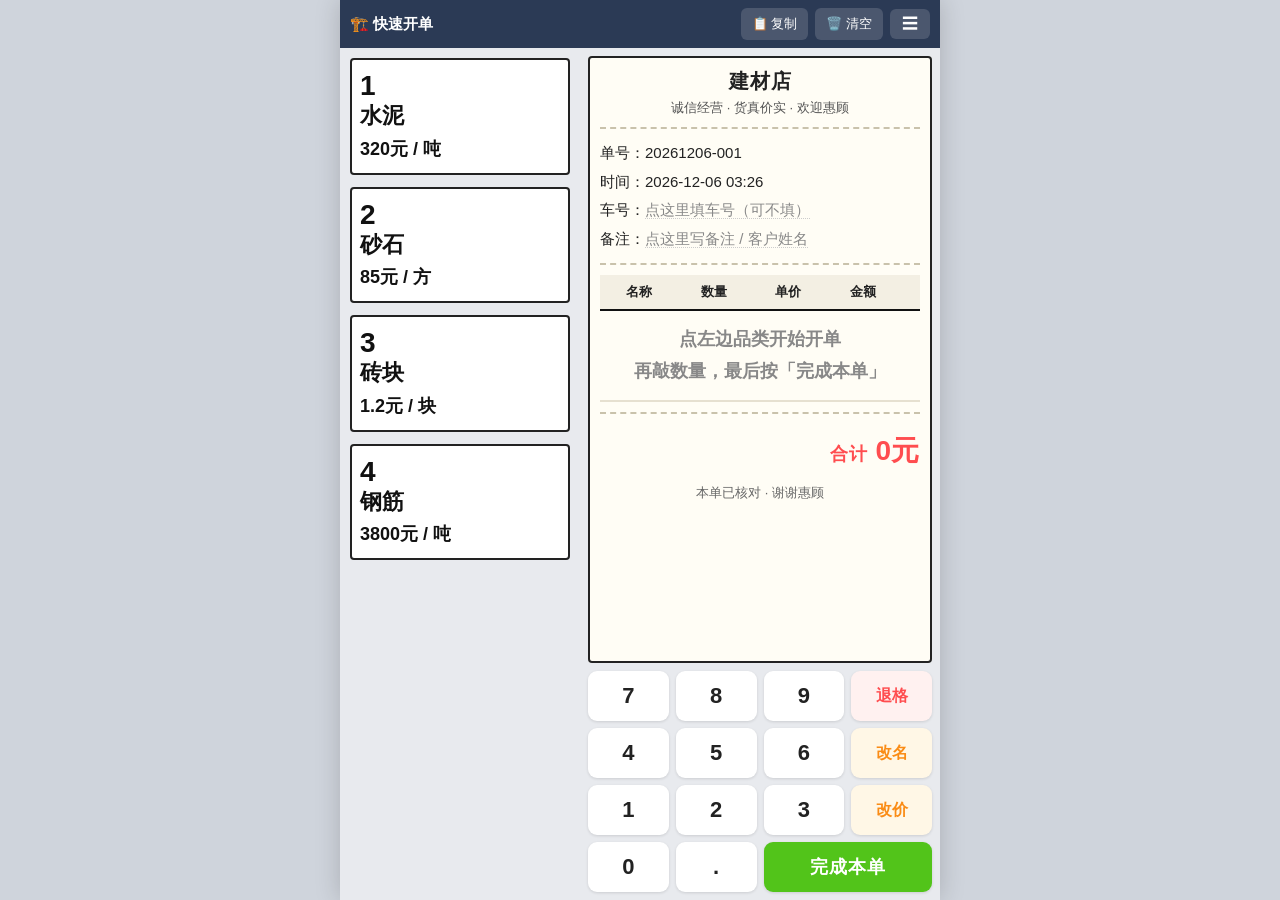
==== index.html @ 8111d0fa "Add building-materials quick billing app. Co-authored-by: Cursor <cursoragent@cursor.com>" ====
<!DOCTYPE html>
<html lang="zh-CN">
<head>
<meta charset="UTF-8">
<meta name="viewport" content="width=device-width,initial-scale=1,maximum-scale=1,user-scalable=no,viewport-fit=cover">
<meta name="theme-color" content="#2b3a55">
<meta name="apple-mobile-web-app-capable" content="yes">
<meta name="apple-mobile-web-app-status-bar-style" content="black-translucent">
<title>快速开单</title>
<link rel="stylesheet" href="css/app.css">
</head>
<body>

<div class="app">

  <!-- ============ 开单页 ============ -->
  <section class="page active" id="pageBill">
    <header class="toolbar">
      <span class="title" id="billTitle">🏗️ 快速开单</span>
      <button class="tbtn" id="btnCopyDraft">📋 复制</button>
      <button class="tbtn" id="btnClearDraft">🗑️ 清空</button>
      <button class="tbtn icon" id="btnMenu">☰</button>
    </header>

    <div class="bill-main">
      <div class="prod-col" id="prodCol"></div>

      <div class="right-col">
        <div class="receipt-wrap" id="receiptWrap">
          <div class="r-center">
            <div class="r-store" id="rStore"></div>
            <div class="r-sub" id="rSub"></div>
          </div>
          <div class="r-divider"></div>
          <div class="r-head" id="rHead"></div>
          <div class="r-divider"></div>
          <table class="r-table">
            <thead>
              <tr>
                <th class="c-no"></th>
                <th>名称</th>
                <th>数量</th>
                <th>单价</th>
                <th>金额</th>
              </tr>
            </thead>
            <tbody id="rLines"></tbody>
          </table>
          <div class="r-divider"></div>
          <div class="r-total"><span class="r-total-label">合计</span><span id="rTotal">0元</span></div>
          <div class="r-foot" id="rFoot"></div>
        </div>

        <div class="keypad">
          <button class="k" data-n="7">7</button>
          <button class="k" data-n="8">8</button>
          <button class="k" data-n="9">9</button>
          <button class="k fn" id="btnBackspace">退格</button>
          <button class="k" data-n="4">4</button>
          <button class="k" data-n="5">5</button>
          <button class="k" data-n="6">6</button>
          <button class="k edit" id="btnEditName">改名</button>
          <button class="k" data-n="1">1</button>
          <button class="k" data-n="2">2</button>
          <button class="k" data-n="3">3</button>
          <button class="k edit" id="btnEditPrice">改价</button>
          <button class="k" data-n="0">0</button>
          <button class="k" data-n=".">.</button>
          <button class="k enter" id="btnFinish">完成本单</button>
        </div>
      </div>
    </div>
  </section>

  <!-- ============ 历史页 ============ -->
  <section class="page" id="pageHistory">
    <header class="toolbar">
      <button class="tbtn icon back" data-back>←</button>
      <span class="title">📚 历史单据</span>
    </header>
    <div class="page-body">
      <div class="stat-row">
        <div class="stat-card">
          <div class="stat-label">今日</div>
          <div class="stat-value" id="statTodayTotal">0元</div>
          <div class="stat-sub" id="statTodayCount">0 单</div>
        </div>
        <div class="stat-card">
          <div class="stat-label">本月</div>
          <div class="stat-value" id="statMonthTotal">0元</div>
          <div class="stat-sub" id="statMonthCount">0 单</div>
        </div>
      </div>
      <div id="historyList"></div>
    </div>
  </section>

  <!-- ============ 品类管理页 ============ -->
  <section class="page" id="pageProducts">
    <header class="toolbar">
      <button class="tbtn icon back" data-back>←</button>
      <span class="title">📦 品类管理</span>
      <button class="tbtn green" id="btnAddProduct">＋ 新增</button>
    </header>
    <div class="page-body">
      <div id="productList"></div>
      <p class="hint">这里改的名称和价格长期生效。只想改这一单，请在开单页用「改名 / 改价」。</p>
    </div>
  </section>

  <!-- ============ 设置页 ============ -->
  <section class="page" id="pageSettings">
    <header class="toolbar">
      <button class="tbtn icon back" data-back>←</button>
      <span class="title">⚙️ 设置</span>
    </header>
    <div class="page-body">
      <div class="card">
        <h4>小票抬头</h4>
        <label class="field"><span>店名</span><input type="text" id="setStoreName" maxlength="20" placeholder="XX建材店"></label>
        <label class="field"><span>副标题</span><input type="text" id="setSubtitle" maxlength="40" placeholder="诚信经营 · 货真价实"></label>
        <label class="field"><span>页脚</span><input type="text" id="setFooter" maxlength="40" placeholder="本单已核对 · 谢谢惠顾"></label>
        <button class="wbtn primary" id="btnSaveSettings">保存抬头</button>
      </div>

      <div class="card">
        <h4>数据备份</h4>
        <p class="card-note">单据只存在这台手机的浏览器里。清理浏览器数据、换手机都会丢，建议定期导出一份备份存到微信收藏。</p>
        <button class="wbtn" id="btnExportFile">导出备份文件</button>
        <button class="wbtn" id="btnExportText">复制备份文本</button>
        <button class="wbtn" id="btnImportFile">从文件恢复</button>
        <button class="wbtn" id="btnImportText">粘贴文本恢复</button>
        <input type="file" id="importFileInput" accept=".json,application/json" hidden>
      </div>

      <div class="card danger">
        <h4>危险操作</h4>
        <p class="card-note">清空后所有单据、品类、设置都会消失，且无法撤销。</p>
        <button class="wbtn danger" id="btnClearAll">清空全部数据</button>
      </div>

      <p class="hint">快速开单 · 纯本地运行 · 无需联网</p>
    </div>
  </section>

</div>

<!-- ============ 弹窗 ============ -->

<!-- 数字输入 -->
<div class="modal-mask" id="numModal">
  <div class="modal">
    <h3 id="numTitle">输入</h3>
    <div class="num-display" id="numDisplay">0</div>
    <label class="check-row" id="numCheckRow">
      <input type="checkbox" id="numCheck">
      <span id="numCheckLabel"></span>
    </label>
    <div class="bigpad" id="numPad">
      <button data-n="1">1</button><button data-n="2">2</button><button data-n="3">3</button>
      <button data-n="4">4</button><button data-n="5">5</button><button data-n="6">6</button>
      <button data-n="7">7</button><button data-n="8">8</button><button data-n="9">9</button>
      <button data-n=".">.</button><button data-n="0">0</button><button class="bk-del" data-n="del">⌫</button>
    </div>
    <div class="close-row">
      <button class="mbtn cancel" data-close>取消</button>
      <button class="mbtn ok" id="numOk">确定</button>
    </div>
  </div>
</div>

<!-- 文本输入 -->
<div class="modal-mask" id="textModal">
  <div class="modal">
    <h3 id="textTitle">输入</h3>
    <textarea id="textInput" rows="3" placeholder=""></textarea>
    <p class="modal-hint" id="textHint"></p>
    <div class="close-row">
      <button class="mbtn cancel" data-close>取消</button>
      <button class="mbtn ok" id="textOk">确定</button>
    </div>
  </div>
</div>

<!-- 车牌 -->
<div class="modal-mask" id="plateModal">
  <div class="modal wide">
    <h3>🚚 录入车号</h3>
    <div class="plate-display" id="plateDisplay"></div>
    <div class="recent-plates" id="recentPlates"></div>
    <div class="prov-row" id="provRow"></div>
    <div class="alnum" id="alnumPad"></div>
    <div class="close-row">
      <button class="mbtn cancel" data-close>取消</button>
      <button class="mbtn warn" id="plateClear">不填</button>
      <button class="mbtn ok" id="plateOk">确定</button>
    </div>
  </div>
</div>

<!-- 品类编辑 -->
<div class="modal-mask" id="productModal">
  <div class="modal">
    <h3 id="productTitle">品类</h3>
    <label class="field"><span>图标</span><input type="text" id="prodEmoji" maxlength="4" placeholder="📦"></label>
    <label class="field"><span>名称</span><input type="text" id="prodName" maxlength="10" placeholder="水泥"></label>
    <label class="field"><span>单价</span><input type="text" id="prodPrice" inputmode="decimal" placeholder="320"></label>
    <label class="field"><span>单位</span><input type="text" id="prodUnit" maxlength="4" placeholder="吨"></label>
    <div class="emoji-picker" id="emojiPicker"></div>
    <div class="close-row">
      <button class="mbtn cancel" data-close>取消</button>
      <button class="mbtn ok" id="prodOk">保存</button>
    </div>
  </div>
</div>

<!-- 小票预览 -->
<div class="modal-mask" id="previewModal">
  <div class="modal">
    <h3 id="previewTitle">📸 电子小票</h3>
    <div class="img-box"><img id="previewImg" alt="小票图片"></div>
    <p class="modal-hint">手机：<b>长按图片 → 保存到相册</b>，然后发微信<br>电脑：<a id="previewDownload" download="小票.png">点这里下载图片</a></p>
    <div class="close-row">
      <button class="mbtn cancel" data-close>关闭</button>
      <button class="mbtn ok" id="previewCopy">复制文字</button>
    </div>
    <div class="close-row" id="previewExtraRow">
      <button class="mbtn warn" id="previewDelete">删除这张单</button>
    </div>
  </div>
</div>

<!-- 操作条 -->
<div class="modal-mask sheet-mask" id="sheetModal">
  <div class="sheet">
    <div class="sheet-title" id="sheetTitle"></div>
    <div id="sheetList"></div>
    <button class="sheet-item cancel" data-close>取消</button>
  </div>
</div>

<!-- 确认框 -->
<div class="modal-mask" id="confirmModal">
  <div class="modal narrow">
    <h3 id="confirmTitle">确认</h3>
    <p class="confirm-msg" id="confirmMsg"></p>
    <div class="close-row">
      <button class="mbtn cancel" data-close>取消</button>
      <button class="mbtn ok" id="confirmOk">确定</button>
    </div>
  </div>
</div>

<div class="toast" id="toast"></div>

<script src="js/store.js"></script>
<script src="js/receipt.js"></script>
<script src="js/export.js"></script>
<script src="js/keypad.js"></script>
<script src="js/app.js"></script>
</body>
</html>
---- css/app.css ----
:root{
  --blue:#1677ff;
  --green:#52c41a;
  --red:#ff4d4f;
  --orange:#fa8c16;
  --navy:#2b3a55;
  --bg:#e8eaee;
  --paper:#fffdf5;
  --paper-line:#c9c2ab;
}

*{box-sizing:border-box;margin:0;padding:0;-webkit-tap-highlight-color:transparent;}

html,body{height:100%;}

body{
  font-family:-apple-system,BlinkMacSystemFont,"PingFang SC","Hiragino Sans GB","Microsoft YaHei",sans-serif;
  background:#cfd4dc;
  color:#222;
  overflow:hidden;
}

button,input,textarea{font-family:inherit;}
button{cursor:pointer;border:none;}

/* 只在按钮和只读区域禁用选中，输入框仍需可选 */
button,.k,.prod-btn,.toolbar,.sheet-item{user-select:none;-webkit-user-select:none;}

.app{
  height:100vh;
  height:100dvh;
  max-width:600px;
  margin:0 auto;
  background:var(--bg);
  position:relative;
  overflow:hidden;
  box-shadow:0 0 24px rgba(0,0,0,.18);
}

/* ---------- 页面容器 ---------- */
.page{display:none;flex-direction:column;height:100%;}
.page.active{display:flex;}

.page-body{
  flex:1;
  overflow-y:auto;
  -webkit-overflow-scrolling:touch;
  padding:10px 10px calc(16px + env(safe-area-inset-bottom));
}

/* ---------- 顶部工具条 ---------- */
.toolbar{
  display:flex;
  gap:7px;
  align-items:center;
  padding:calc(8px + env(safe-area-inset-top)) 10px 8px;
  background:var(--navy);
  flex-shrink:0;
}
.toolbar .title{
  color:#fff;
  font-size:15px;
  font-weight:bold;
  flex:1;
  white-space:nowrap;
  overflow:hidden;
  text-overflow:ellipsis;
}
.tbtn{
  background:rgba(255,255,255,.15);
  color:#fff;
  border-radius:6px;
  padding:7px 11px;
  font-size:13px;
  white-space:nowrap;
}
.tbtn:active{background:rgba(255,255,255,.34);}
.tbtn.icon{padding:7px 12px;font-size:16px;line-height:1;}
.tbtn.green{background:var(--green);}
.tbtn.back{background:rgba(255,255,255,.1);font-size:20px;padding:4px 12px;}

/* ---------- 开单页布局 ---------- */
.bill-main{flex:1;display:flex;overflow:hidden;}

.prod-col{
  width:40%;
  min-width:128px;
  padding:10px;
  overflow-y:auto;
  -webkit-overflow-scrolling:touch;
  display:flex;
  flex-direction:column;
  gap:12px;
}
.prod-btn{
  display:block;
  width:100%;
  background:#fff;
  border:2px solid #222;
  border-radius:4px;
  padding:12px 8px;
  text-align:left;
  box-shadow:none;
  flex-shrink:0;
  font:inherit;
  color:inherit;
}
.prod-btn:active{transform:none;background:#eee;}
.prod-btn .pno{display:block;font-size:28px;font-weight:900;line-height:1;color:#111;}
.prod-btn .pn{font-size:22px;font-weight:800;color:#111;display:block;line-height:1.3;margin-top:2px;}
.prod-btn .pp{font-size:18px;font-weight:800;color:#111;margin-top:6px;display:block;}
.prod-btn.active{border-width:4px;background:#fff8d6;}
.prod-btn.active .pp{color:#111;}
.prod-btn.modified{border-color:var(--orange);background:#fff8ee;}
.prod-btn.modified .pn,.prod-btn.modified .pp,.prod-btn.modified .pno{color:var(--orange);}
.prod-empty{
  background:#fff;border:2px solid #222;padding:18px 10px;text-align:center;
  font-size:15px;color:#555;line-height:1.7;
}

.right-col{flex:1;display:flex;flex-direction:column;overflow:hidden;padding:8px 8px 0;gap:8px;min-width:0;}

/* ---------- 小票纸 ---------- */
.receipt-wrap{
  flex:1;
  overflow-y:auto;
  -webkit-overflow-scrolling:touch;
  background:var(--paper);
  border-radius:4px;
  padding:12px;
  box-shadow:inset 0 0 0 2px #222;
}
.r-center{text-align:center;}
.r-store{font-size:20px;font-weight:900;letter-spacing:1px;}
.r-sub{font-size:13px;color:#555;margin-top:4px;}
.r-divider{border-top:2px dashed var(--paper-line);margin:10px 0;}
.r-head{font-size:15px;line-height:1.9;color:#222;word-break:break-all;}
.r-fill{color:var(--blue);border-bottom:1px dotted var(--blue);font-weight:bold;}
.r-fill.empty{color:#888;border-bottom-color:#ccc;font-weight:normal;}

.r-table{width:100%;border-collapse:collapse;table-layout:fixed;}
.r-table th{
  text-align:left;padding:8px 4px;border-bottom:2px solid #111;
  font-size:13px;background:#f3efe3;font-weight:800;
}
.r-table th.c-no,.r-table td.c-no{width:22px;text-align:center;padding-left:2px;padding-right:2px;}
.r-table td{
  padding:12px 4px;border-bottom:2px solid #e6e0d0;
  vertical-align:top;font-size:18px;font-weight:800;word-break:break-all;
}
.r-table td.c-no{font-size:22px;font-weight:900;}
.r-table td.c-name.renamed{color:var(--orange);}
.r-table td.c-price.changed{color:var(--orange);}
.r-table td.c-amt{color:var(--red);}
.r-line.pending td{background:#fff3a3;}
.r-line.done:active td{background:#f0ece0;}
.r-empty{font-size:15px;color:#888;text-align:center;padding:18px 8px;line-height:1.8;font-weight:700;}

.r-total{
  font-size:28px;
  font-weight:900;
  text-align:right;
  color:var(--red);
  padding:8px 0 4px;
  letter-spacing:0.5px;
}
.r-total-label{font-size:18px;color:var(--red);font-weight:800;margin-right:8px;}
.r-foot{text-align:center;font-size:13px;color:#666;margin-top:10px;}

/* ---------- 键盘 ---------- */
.keypad{
  display:grid;
  grid-template-columns:repeat(4,1fr);
  gap:7px;
  padding-bottom:max(8px,env(safe-area-inset-bottom));
  flex-shrink:0;
}
.k{
  height:50px;
  border-radius:9px;
  background:#fff;
  font-size:22px;
  font-weight:600;
  color:#222;
  box-shadow:0 1px 3px rgba(0,0,0,.12);
}
.k:active{background:#d9e6ff;}
/* 第四列在 320px 屏上只有 40px 宽，键帽文字必须能一行放下 */
.k.fn,.k.edit{font-size:16px;white-space:nowrap;letter-spacing:-.5px;}
.k.fn{background:#fff1f0;color:var(--red);}
.k.edit{background:#fff7e6;color:var(--orange);}
.k.enter{grid-column:span 2;background:var(--green);color:#fff;font-size:18px;font-weight:bold;letter-spacing:1px;}
.k.enter:active{background:#389e0d;}

/* ---------- 统计卡片 ---------- */
.stat-row{display:flex;gap:10px;margin-bottom:12px;}
.stat-card{
  flex:1;background:#fff;border-radius:12px;padding:12px;text-align:center;
  box-shadow:0 1px 3px rgba(0,0,0,.07);
}
.stat-label{font-size:12px;color:#999;}
.stat-value{font-size:22px;font-weight:bold;color:var(--red);margin:3px 0;}
.stat-sub{font-size:12px;color:#888;}

/* ---------- 历史列表 ---------- */
.day-group{margin-bottom:14px;}
.day-head{
  display:flex;justify-content:space-between;align-items:baseline;
  padding:0 4px 6px;font-size:13px;color:#666;
}
.day-head b{color:var(--red);font-size:14px;}
.order-item{
  background:#fff;border-radius:11px;padding:11px 12px;margin-bottom:7px;
  box-shadow:0 1px 3px rgba(0,0,0,.07);
}
.order-item:active{background:#f3f6ff;}
.order-top{display:flex;justify-content:space-between;align-items:baseline;gap:8px;}
.order-no{font-size:12px;color:#999;}
.order-total{font-size:18px;font-weight:bold;color:var(--red);white-space:nowrap;}
.order-goods{font-size:13px;color:#333;margin-top:5px;line-height:1.5;word-break:break-all;}
.order-meta{font-size:12px;color:#999;margin-top:4px;word-break:break-all;}

/* ---------- 品类列表 ---------- */
.prod-item{
  background:#fff;border-radius:11px;padding:10px 12px;margin-bottom:8px;
  display:flex;align-items:center;gap:10px;box-shadow:0 1px 3px rgba(0,0,0,.07);
}
.prod-item .pi-emoji{font-size:24px;flex-shrink:0;}
.prod-item .pi-info{flex:1;min-width:0;}
.prod-item .pi-name{font-size:16px;font-weight:bold;}
.prod-item .pi-price{font-size:13px;color:#888;margin-top:2px;}
.prod-item .pi-ops{display:flex;gap:5px;flex-shrink:0;}
.iconbtn{
  width:34px;height:34px;border-radius:8px;background:#f2f4f7;font-size:15px;line-height:1;
}
.iconbtn:active{background:#dde4ee;}
.iconbtn.del{background:#fff1f0;color:var(--red);}
.iconbtn:disabled{opacity:.3;}

/* ---------- 卡片 / 表单 ---------- */
.card{
  background:#fff;border-radius:12px;padding:14px;margin-bottom:12px;
  box-shadow:0 1px 3px rgba(0,0,0,.07);
}
.card h4{font-size:15px;margin-bottom:10px;}
.card.danger h4{color:var(--red);}
.card-note{font-size:12px;color:#999;line-height:1.7;margin-bottom:10px;}

.field{display:flex;align-items:center;gap:10px;margin-bottom:10px;}
.field > span{font-size:14px;color:#666;width:52px;flex-shrink:0;}
.field input{
  flex:1;min-width:0;height:42px;border:1px solid #dcdfe6;border-radius:8px;
  padding:0 11px;font-size:16px;background:#fafbfc;
}
.field input:focus{outline:none;border-color:var(--blue);background:#fff;}

.wbtn{
  display:block;width:100%;height:44px;border-radius:9px;background:#f2f4f7;
  font-size:15px;color:#333;margin-top:8px;
}
.wbtn:active{background:#e2e6ec;}
.wbtn.primary{background:var(--blue);color:#fff;}
.wbtn.danger{background:#fff1f0;color:var(--red);}

.hint{font-size:12px;color:#999;text-align:center;line-height:1.8;padding:6px 12px 0;}
.empty-tip{text-align:center;color:#aaa;font-size:14px;padding:50px 20px;line-height:1.9;}

/* ---------- 弹窗 ---------- */
.modal-mask{
  position:fixed;inset:0;background:rgba(0,0,0,.45);
  display:none;align-items:center;justify-content:center;
  z-index:100;padding:14px;
}
.modal-mask.show{display:flex;}
.modal{
  background:#fff;border-radius:14px;width:100%;max-width:380px;
  max-height:90vh;max-height:90dvh;overflow-y:auto;padding:16px;
}
.modal.wide{max-width:430px;}
.modal.narrow{max-width:300px;}
.modal h3{font-size:16px;margin-bottom:12px;text-align:center;line-height:1.5;}
.modal textarea{
  width:100%;border:1px solid #dcdfe6;border-radius:8px;padding:10px;
  font-size:16px;resize:none;background:#fafbfc;line-height:1.6;
}
.modal textarea:focus{outline:none;border-color:var(--blue);background:#fff;}
.modal-hint{font-size:12px;color:#999;text-align:center;line-height:1.8;margin-top:10px;}
.modal-hint a{color:var(--blue);}
.confirm-msg{font-size:14px;color:#555;text-align:center;line-height:1.8;margin-bottom:4px;white-space:pre-line;}

.close-row{display:flex;gap:9px;margin-top:14px;}
.mbtn{flex:1;height:44px;border-radius:8px;font-size:16px;font-weight:bold;}
.mbtn.cancel{background:#f0f0f0;color:#555;}
.mbtn.ok{background:var(--blue);color:#fff;}
.mbtn.warn{background:#fff1f0;color:var(--red);}

.num-display{
  font-size:26px;text-align:right;padding:11px 13px;background:#f7f8fa;
  border-radius:8px;font-weight:bold;color:var(--blue);
  min-height:52px;word-break:break-all;
}
.check-row{
  display:none;align-items:center;gap:8px;margin-top:10px;
  font-size:14px;color:#555;padding:2px;
}
.check-row.show{display:flex;}
.check-row input{width:19px;height:19px;flex-shrink:0;accent-color:var(--blue);}

.bigpad{display:grid;grid-template-columns:repeat(3,1fr);gap:8px;margin-top:10px;}
.bigpad button{height:52px;border-radius:9px;background:#f0f2f5;font-size:23px;font-weight:600;}
.bigpad button:active{background:#d9e6ff;}
.bigpad .bk-del{background:#fff1f0;color:var(--red);font-size:19px;}

/* ---------- 车牌键盘 ---------- */
.plate-display{
  font-size:26px;text-align:center;padding:11px;background:#eef6ff;
  border:2px dashed var(--blue);border-radius:8px;
  font-weight:bold;letter-spacing:3px;color:#222;min-height:54px;
}
.plate-display.empty{color:#a8c3e8;font-size:15px;letter-spacing:0;font-weight:normal;line-height:30px;}
.recent-plates{display:flex;flex-wrap:wrap;gap:6px;margin-top:9px;}
.recent-plates .chip{
  background:#f2f4f7;border-radius:14px;padding:5px 11px;font-size:13px;color:#555;
}
.recent-plates .chip:active{background:var(--blue);color:#fff;}

.prov-row{display:grid;grid-template-columns:repeat(6,1fr);gap:5px;margin:10px 0;}
.prov-row button{height:40px;border-radius:8px;background:#fff7e6;color:#d46b08;font-size:17px;font-weight:bold;}
.prov-row button:active,.prov-row button.sel{background:var(--orange);color:#fff;}

.alnum .arow{display:flex;gap:4px;justify-content:center;margin-bottom:5px;}
.alnum .arow button{
  flex:1;max-width:38px;height:40px;border-radius:7px;background:#f0f2f5;
  font-size:16px;font-weight:600;
}
.alnum .arow button:active{background:#d9e6ff;}
.alnum .arow button.bk{background:#fff1f0;color:var(--red);font-size:13px;max-width:56px;}

/* ---------- emoji 选择 ---------- */
.emoji-picker{display:flex;flex-wrap:wrap;gap:6px;margin-top:2px;}
.emoji-picker button{
  width:38px;height:38px;border-radius:8px;background:#f4f5f7;font-size:20px;line-height:1;
}
.emoji-picker button:active{background:#d9e6ff;}

/* ---------- 图片预览 ---------- */
.img-box{max-height:52vh;overflow-y:auto;border-radius:8px;border:1px solid #eee;background:#f7f7f7;}
#previewImg{width:100%;display:block;}

/* ---------- 操作条 ---------- */
.sheet-mask{align-items:flex-end;padding:0;}
.sheet{
  width:100%;max-width:600px;background:#f5f6f8;
  border-radius:14px 14px 0 0;padding:8px;
  padding-bottom:max(8px,env(safe-area-inset-bottom));
}
.sheet-title{font-size:13px;color:#888;text-align:center;padding:9px 6px 11px;line-height:1.5;}
.sheet-item{
  display:block;width:100%;height:50px;background:#fff;border-radius:10px;
  font-size:16px;color:#222;margin-bottom:7px;
}
.sheet-item:active{background:#e9eef7;}
.sheet-item.danger{color:var(--red);}
.sheet-item.cancel{color:#888;font-weight:bold;margin-bottom:0;margin-top:5px;}

/* ---------- toast ---------- */
.toast{
  position:fixed;top:18%;left:50%;transform:translateX(-50%);
  background:rgba(0,0,0,.8);color:#fff;padding:10px 20px;border-radius:8px;
  font-size:15px;opacity:0;transition:opacity .25s;pointer-events:none;
  z-index:999;max-width:80%;text-align:center;line-height:1.6;
}
.toast.show{opacity:1;}

/* 矮屏（如 iPhone SE 横向工具条挤压时）压缩键盘高度 */
@media (max-height:640px){
  .k{height:44px;font-size:20px;}
  .k.enter{font-size:15px;}
  .prod-btn{padding:8px 6px;}
  .prod-btn .pno{font-size:22px;}
  .prod-btn .pn{font-size:18px;}
  .prod-btn .pp{font-size:15px;}
  .r-table td{padding:8px 3px;font-size:16px;}
  .r-total{font-size:24px;}
}
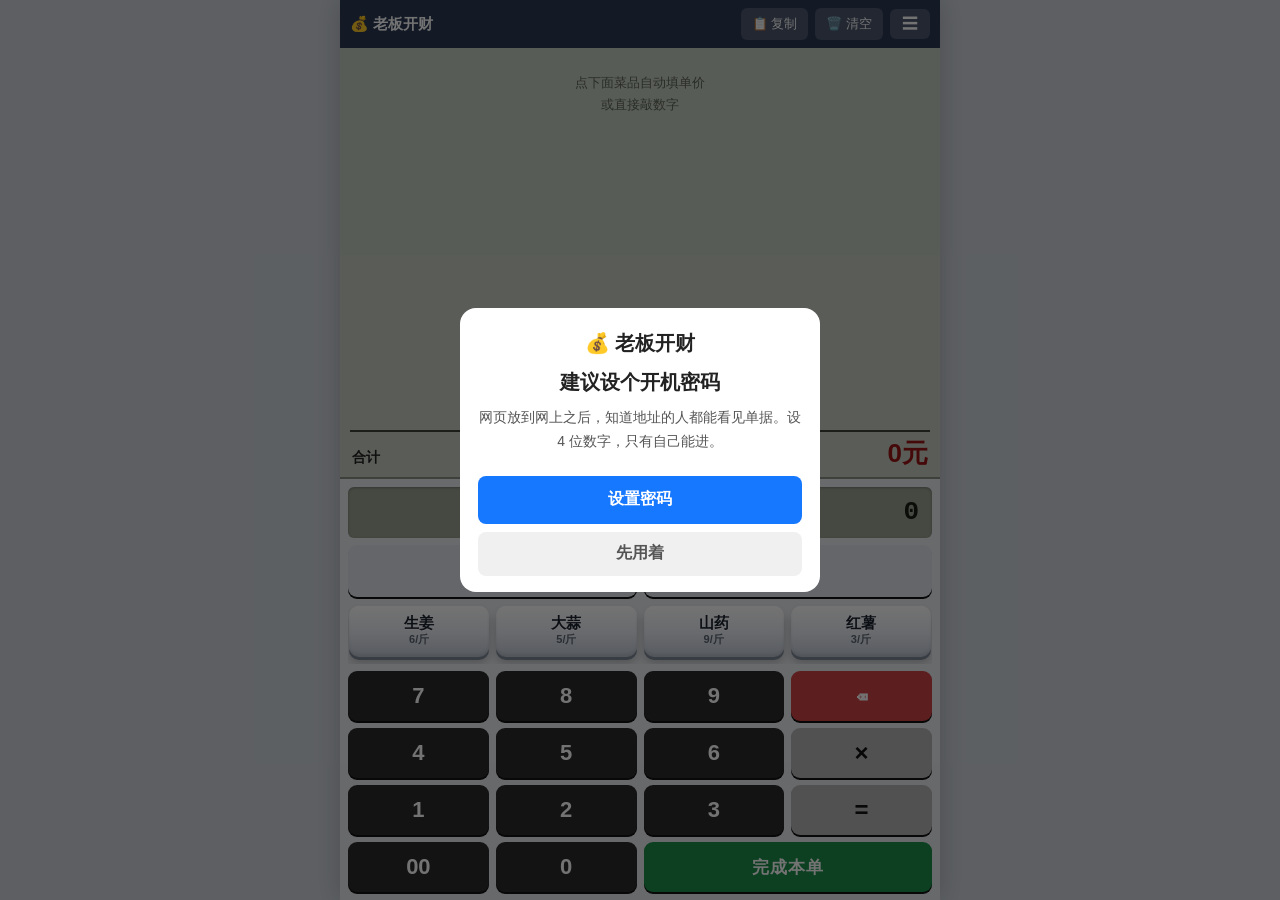
==== commit 86f711d9: "Initial commit: createOrder static site" ====
--- a/index.html
+++ b/index.html
@@ -5,67 +5,104 @@
 <meta name="viewport" content="width=device-width,initial-scale=1,maximum-scale=1,user-scalable=no,viewport-fit=cover">
 <meta name="theme-color" content="#2b3a55">
 <meta name="apple-mobile-web-app-capable" content="yes">
+<meta name="mobile-web-app-capable" content="yes">
 <meta name="apple-mobile-web-app-status-bar-style" content="black-translucent">
-<title>快速开单</title>
-<link rel="stylesheet" href="css/app.css">
+<meta name="apple-mobile-web-app-title" content="老板开财">
+<title>老板开财</title>
+<link rel="manifest" href="manifest.json">
+<link rel="icon" type="image/png" href="icons/icon-192.png?v=15">
+<link rel="apple-touch-icon" href="icons/apple-touch-icon.png?v=15">
+<link rel="stylesheet" href="css/app.css?v=17">
+<script>
+(function () {
+  try {
+    if (sessionStorage.getItem('bm.unlocked.v2') === '1') {
+      document.documentElement.classList.add('pin-ok');
+      return;
+    }
+    var raw = localStorage.getItem('bm.pin.v2');
+    if (!raw) { document.documentElement.classList.add('pin-ok'); return; }
+    var rec = JSON.parse(raw);
+    if (!rec || !rec.hash) document.documentElement.classList.add('pin-ok');
+  } catch (e) {
+    document.documentElement.classList.add('pin-ok');
+  }
+})();
+</script>
 </head>
 <body>
+
+<div id="pinLock" class="pin-lock">
+  <div class="pin-card">
+    <div class="pin-brand">💰 老板开财</div>
+    <div id="pinSuggest" hidden>
+      <h2>建议设个开机密码</h2>
+      <p class="pin-lead">网页放到网上之后，知道地址的人都能看见单据。设 4 位数字，只有自己能进。</p>
+      <button type="button" class="mbtn ok" id="pinSuggestOk">设置密码</button>
+      <button type="button" class="mbtn cancel" id="pinSuggestLater">先用着</button>
+    </div>
+    <div id="pinEntry">
+      <h2 id="pinTitle">输入开机密码</h2>
+      <div class="pin-dots" id="pinDots"></div>
+      <p class="pin-lead" id="pinHint">4 到 6 位数字</p>
+      <div class="pin-pad" id="pinPad">
+        <button type="button" data-n="1">1</button>
+        <button type="button" data-n="2">2</button>
+        <button type="button" data-n="3">3</button>
+        <button type="button" data-n="4">4</button>
+        <button type="button" data-n="5">5</button>
+        <button type="button" data-n="6">6</button>
+        <button type="button" data-n="7">7</button>
+        <button type="button" data-n="8">8</button>
+        <button type="button" data-n="9">9</button>
+        <button type="button" class="pin-del" data-n="del">⌫</button>
+        <button type="button" data-n="0">0</button>
+        <button type="button" class="pin-go" data-n="ok">确定</button>
+      </div>
+      <button type="button" class="pin-forgot" id="pinForgot">忘记密码</button>
+      <button type="button" class="pin-forgot" id="pinCancel" hidden>取消</button>
+    </div>
+  </div>
+</div>
 
 <div class="app">
 
   <!-- ============ 开单页 ============ -->
   <section class="page active" id="pageBill">
     <header class="toolbar">
-      <span class="title" id="billTitle">🏗️ 快速开单</span>
+      <span class="title" id="billTitle">💰 老板开财</span>
       <button class="tbtn" id="btnCopyDraft">📋 复制</button>
       <button class="tbtn" id="btnClearDraft">🗑️ 清空</button>
       <button class="tbtn icon" id="btnMenu">☰</button>
     </header>
 
     <div class="bill-main">
-      <div class="prod-col" id="prodCol"></div>
-
-      <div class="right-col">
-        <div class="receipt-wrap" id="receiptWrap">
-          <div class="r-center">
-            <div class="r-store" id="rStore"></div>
-            <div class="r-sub" id="rSub"></div>
-          </div>
-          <div class="r-divider"></div>
-          <div class="r-head" id="rHead"></div>
-          <div class="r-divider"></div>
-          <table class="r-table">
-            <thead>
-              <tr>
-                <th class="c-no"></th>
-                <th>名称</th>
-                <th>数量</th>
-                <th>单价</th>
-                <th>金额</th>
-              </tr>
-            </thead>
-            <tbody id="rLines"></tbody>
-          </table>
-          <div class="r-divider"></div>
-          <div class="r-total"><span class="r-total-label">合计</span><span id="rTotal">0元</span></div>
-          <div class="r-foot" id="rFoot"></div>
+      <div class="calc-tape">
+        <div class="tape-body" id="tapeBody"></div>
+        <div class="tape-total"><span>合计</span><b id="rTotal">0</b></div>
+      </div>
+      <div class="calc-pad">
+        <div class="calc-lcd" id="calcLcd">0</div>
+        <div class="meta-keys">
+          <button type="button" class="k meta" id="btnPlate">车号</button>
+          <button type="button" class="k meta" id="btnNote">备注</button>
         </div>
-
+        <div class="prod-keys" id="prodCol"></div>
         <div class="keypad">
           <button class="k" data-n="7">7</button>
           <button class="k" data-n="8">8</button>
           <button class="k" data-n="9">9</button>
-          <button class="k fn" id="btnBackspace">退格</button>
+          <button class="k fn" id="btnBackspace">⌫</button>
           <button class="k" data-n="4">4</button>
           <button class="k" data-n="5">5</button>
           <button class="k" data-n="6">6</button>
-          <button class="k edit" id="btnEditName">改名</button>
+          <button class="k op" id="btnTimes">×</button>
           <button class="k" data-n="1">1</button>
           <button class="k" data-n="2">2</button>
           <button class="k" data-n="3">3</button>
-          <button class="k edit" id="btnEditPrice">改价</button>
+          <button class="k op" id="btnEquals">=</button>
+          <button class="k" data-n="00">00</button>
           <button class="k" data-n="0">0</button>
-          <button class="k" data-n=".">.</button>
           <button class="k enter" id="btnFinish">完成本单</button>
         </div>
       </div>
@@ -91,6 +128,7 @@
           <div class="stat-sub" id="statMonthCount">0 单</div>
         </div>
       </div>
+      <p class="hist-store-note" id="histStoreNote">单据存在这台手机的浏览器里，不上网，也没有过期天数。清理浏览器数据或换手机会丢，需要的话去设置里备份。</p>
       <div id="historyList"></div>
     </div>
   </section>
@@ -104,7 +142,7 @@
     </header>
     <div class="page-body">
       <div id="productList"></div>
-      <p class="hint">这里改的名称和价格长期生效。只想改这一单，请在开单页用「改名 / 改价」。</p>
+      <p class="hint">这里改的名称和价格长期生效。只想改这一单：退格改单价，点纸带上的那一行可以改名。</p>
     </div>
   </section>
 
@@ -117,15 +155,28 @@
     <div class="page-body">
       <div class="card">
         <h4>小票抬头</h4>
-        <label class="field"><span>店名</span><input type="text" id="setStoreName" maxlength="20" placeholder="XX建材店"></label>
-        <label class="field"><span>副标题</span><input type="text" id="setSubtitle" maxlength="40" placeholder="诚信经营 · 货真价实"></label>
-        <label class="field"><span>页脚</span><input type="text" id="setFooter" maxlength="40" placeholder="本单已核对 · 谢谢惠顾"></label>
+        <label class="field"><span>店名</span><input type="text" id="setStoreName" maxlength="20" placeholder="蔬菜批发"></label>
+        <label class="field"><span>副标题</span><input type="text" id="setSubtitle" maxlength="40" placeholder="姜蒜山药红薯 · 现称现卖"></label>
+        <label class="field"><span>页脚</span><input type="text" id="setFooter" maxlength="40" placeholder="货已核对 · 谢谢惠顾"></label>
         <button class="wbtn primary" id="btnSaveSettings">保存抬头</button>
+      </div>
+
+      <div class="card">
+        <h4>开机密码</h4>
+        <p class="card-note" id="pinNote">网页放到网上后，知道地址的人都能看见单据。建议设 4 位数字密码。</p>
+        <button class="wbtn primary" id="btnSetPin">设置开机密码</button>
+        <button class="wbtn" id="btnChangePin" hidden>修改密码</button>
+        <button class="wbtn" id="btnClearPin" hidden>关闭开机密码</button>
+      </div>
+
+      <div class="card">
+        <h4>离线使用</h4>
+        <p class="card-note">用手机浏览器打开后，点菜单里的「添加到主屏幕」。之后没网也能开单。网站更新后，再打开一两次就会自动换成新版。</p>
       </div>
 
       <div class="card">
         <h4>数据备份</h4>
-        <p class="card-note">单据只存在这台手机的浏览器里。清理浏览器数据、换手机都会丢，建议定期导出一份备份存到微信收藏。</p>
+        <p class="card-note">单据存在这台手机的浏览器里，不设过期天数。清理浏览器数据、换手机都会丢，建议定期导出一份备份存到微信收藏。</p>
         <button class="wbtn" id="btnExportFile">导出备份文件</button>
         <button class="wbtn" id="btnExportText">复制备份文本</button>
         <button class="wbtn" id="btnImportFile">从文件恢复</button>
@@ -139,7 +190,7 @@
         <button class="wbtn danger" id="btnClearAll">清空全部数据</button>
       </div>
 
-      <p class="hint">快速开单 · 纯本地运行 · 无需联网</p>
+      <p class="hint">老板开财 · 纯本地运行 · 无需联网</p>
     </div>
   </section>
 
@@ -203,9 +254,9 @@
   <div class="modal">
     <h3 id="productTitle">品类</h3>
     <label class="field"><span>图标</span><input type="text" id="prodEmoji" maxlength="4" placeholder="📦"></label>
-    <label class="field"><span>名称</span><input type="text" id="prodName" maxlength="10" placeholder="水泥"></label>
-    <label class="field"><span>单价</span><input type="text" id="prodPrice" inputmode="decimal" placeholder="320"></label>
-    <label class="field"><span>单位</span><input type="text" id="prodUnit" maxlength="4" placeholder="吨"></label>
+    <label class="field"><span>名称</span><input type="text" id="prodName" maxlength="10" placeholder="生姜"></label>
+    <label class="field"><span>单价</span><input type="text" id="prodPrice" inputmode="decimal" placeholder="6"></label>
+    <label class="field"><span>单位</span><input type="text" id="prodUnit" maxlength="4" placeholder="斤"></label>
     <div class="emoji-picker" id="emojiPicker"></div>
     <div class="close-row">
       <button class="mbtn cancel" data-close>取消</button>
@@ -239,6 +290,18 @@
   </div>
 </div>
 
+<!-- 复制失败：给微信长按全选 -->
+<div class="modal-mask" id="copyModal">
+  <div class="modal">
+    <h3>长按全选复制</h3>
+    <textarea id="copyBox" class="copy-box" rows="8" readonly></textarea>
+    <p class="modal-hint">自动复制没成功。请长按上面文字 → 全选 → 复制，再到微信粘贴。</p>
+    <div class="close-row">
+      <button class="mbtn ok" data-close>关闭</button>
+    </div>
+  </div>
+</div>
+
 <!-- 确认框 -->
 <div class="modal-mask" id="confirmModal">
   <div class="modal narrow">
@@ -253,10 +316,10 @@
 
 <div class="toast" id="toast"></div>
 
-<script src="js/store.js"></script>
-<script src="js/receipt.js"></script>
-<script src="js/export.js"></script>
-<script src="js/keypad.js"></script>
-<script src="js/app.js"></script>
+<script src="js/store.js?v=10"></script>
+<script src="js/receipt.js?v=16"></script>
+<script src="js/export.js?v=17"></script>
+<script src="js/keypad.js?v=10"></script>
+<script src="js/app.js?v=17"></script>
 </body>
 </html>
--- a/css/app.css
+++ b/css/app.css
@@ -22,9 +22,10 @@
 
 button,input,textarea{font-family:inherit;}
 button{cursor:pointer;border:none;}
+[hidden]{display:none !important;}
 
 /* 只在按钮和只读区域禁用选中，输入框仍需可选 */
-button,.k,.prod-btn,.toolbar,.sheet-item{user-select:none;-webkit-user-select:none;}
+button,.k,.prod-key,.toolbar,.sheet-item{user-select:none;-webkit-user-select:none;}
 
 .app{
   height:100vh;
@@ -79,95 +80,135 @@
 .tbtn.green{background:var(--green);}
 .tbtn.back{background:rgba(255,255,255,.1);font-size:20px;padding:4px 12px;}
 
-/* ---------- 开单页布局 ---------- */
-.bill-main{flex:1;display:flex;overflow:hidden;}
-
-.prod-col{
-  width:40%;
-  min-width:128px;
-  padding:10px;
-  overflow-y:auto;
-  -webkit-overflow-scrolling:touch;
+/* ---------- 开单页：计算器（上纸带 / 下键盘） ---------- */
+.bill-main{flex:1;display:flex;flex-direction:column;overflow:hidden;background:#cfd4dc;min-height:0;}
+
+.calc-tape{
+  flex:1;
+  min-height:0;
   display:flex;
   flex-direction:column;
-  gap:12px;
-}
-.prod-btn{
-  display:block;
-  width:100%;
-  background:#fff;
-  border:2px solid #222;
-  border-radius:4px;
-  padding:12px 8px;
-  text-align:left;
-  box-shadow:none;
-  flex-shrink:0;
-  font:inherit;
-  color:inherit;
-}
-.prod-btn:active{transform:none;background:#eee;}
-.prod-btn .pno{display:block;font-size:28px;font-weight:900;line-height:1;color:#111;}
-.prod-btn .pn{font-size:22px;font-weight:800;color:#111;display:block;line-height:1.3;margin-top:2px;}
-.prod-btn .pp{font-size:18px;font-weight:800;color:#111;margin-top:6px;display:block;}
-.prod-btn.active{border-width:4px;background:#fff8d6;}
-.prod-btn.active .pp{color:#111;}
-.prod-btn.modified{border-color:var(--orange);background:#fff8ee;}
-.prod-btn.modified .pn,.prod-btn.modified .pp,.prod-btn.modified .pno{color:var(--orange);}
-.prod-empty{
-  background:#fff;border:2px solid #222;padding:18px 10px;text-align:center;
-  font-size:15px;color:#555;line-height:1.7;
-}
-
-.right-col{flex:1;display:flex;flex-direction:column;overflow:hidden;padding:8px 8px 0;gap:8px;min-width:0;}
-
-/* ---------- 小票纸 ---------- */
-.receipt-wrap{
-  flex:1;
-  overflow-y:auto;
-  -webkit-overflow-scrolling:touch;
-  background:var(--paper);
-  border-radius:4px;
-  padding:12px;
-  box-shadow:inset 0 0 0 2px #222;
-}
-.r-center{text-align:center;}
-.r-store{font-size:20px;font-weight:900;letter-spacing:1px;}
-.r-sub{font-size:13px;color:#555;margin-top:4px;}
-.r-divider{border-top:2px dashed var(--paper-line);margin:10px 0;}
-.r-head{font-size:15px;line-height:1.9;color:#222;word-break:break-all;}
-.r-fill{color:var(--blue);border-bottom:1px dotted var(--blue);font-weight:bold;}
-.r-fill.empty{color:#888;border-bottom-color:#ccc;font-weight:normal;}
-
-.r-table{width:100%;border-collapse:collapse;table-layout:fixed;}
-.r-table th{
-  text-align:left;padding:8px 4px;border-bottom:2px solid #111;
-  font-size:13px;background:#f3efe3;font-weight:800;
-}
-.r-table th.c-no,.r-table td.c-no{width:22px;text-align:center;padding-left:2px;padding-right:2px;}
-.r-table td{
-  padding:12px 4px;border-bottom:2px solid #e6e0d0;
-  vertical-align:top;font-size:18px;font-weight:800;word-break:break-all;
-}
-.r-table td.c-no{font-size:22px;font-weight:900;}
-.r-table td.c-name.renamed{color:var(--orange);}
-.r-table td.c-price.changed{color:var(--orange);}
-.r-table td.c-amt{color:var(--red);}
-.r-line.pending td{background:#fff3a3;}
-.r-line.done:active td{background:#f0ece0;}
-.r-empty{font-size:15px;color:#888;text-align:center;padding:18px 8px;line-height:1.8;font-weight:700;}
-
-.r-total{
-  font-size:28px;
-  font-weight:900;
-  text-align:right;
-  color:var(--red);
-  padding:8px 0 4px;
-  letter-spacing:0.5px;
-}
-.r-total-label{font-size:18px;color:var(--red);font-weight:800;margin-right:8px;}
-.r-foot{text-align:center;font-size:13px;color:#666;margin-top:10px;}
-
-/* ---------- 键盘 ---------- */
+  background:#c5cdc0;
+  border-bottom:2px solid #8a9184;
+  padding:8px 10px 6px;
+}
+.tape-body{
+  flex:1;overflow-y:auto;-webkit-overflow-scrolling:touch;min-height:0;
+}
+.tape-empty{
+  color:#5c6456;font-size:13px;line-height:1.7;padding:16px 4px;text-align:center;
+}
+.tape-head{
+  font-size:13px;font-weight:700;color:#3d4338;padding:4px 2px 8px;
+  border-bottom:1px solid rgba(0,0,0,.12);
+}
+.tape-line{
+  display:flex;justify-content:space-between;align-items:baseline;gap:10px;
+  padding:8px 2px;border-bottom:1px solid rgba(0,0,0,.12);
+}
+.tape-line.done:active{background:rgba(0,0,0,.06);}
+.tape-line.pending{background:#e8ef7a;margin:0 -6px;padding-left:8px;padding-right:8px;border-radius:4px;}
+.tl-name{font-size:15px;font-weight:700;color:#3d4338;flex-shrink:0;}
+.tl-eq{
+  font-family:ui-monospace,SFMono-Regular,Menlo,"Courier New",monospace;
+  font-size:18px;font-weight:800;letter-spacing:.2px;word-break:keep-all;
+  text-align:right;flex:1;min-width:0;
+}
+.tl-eq b{color:#9b1515;}
+.tape-total{
+  flex-shrink:0;display:flex;justify-content:space-between;align-items:baseline;
+  padding:8px 2px 4px;border-top:2px solid #3d4338;margin-top:4px;
+  font-weight:800;
+}
+.tape-total span{font-size:14px;}
+.tape-total b{font-size:26px;color:#9b1515;line-height:1;font-variant-numeric:tabular-nums;}
+
+.calc-pad{
+  flex-shrink:0;display:flex;flex-direction:column;min-width:0;
+  padding:8px 8px 0;gap:7px;background:#e8eaee;
+}
+.calc-lcd{
+  background:#9aa392;border-radius:6px;padding:10px 12px;
+  font-family:ui-monospace,SFMono-Regular,Menlo,"Courier New",monospace;
+  font-size:26px;font-weight:800;text-align:right;letter-spacing:1px;
+  min-height:44px;line-height:1.2;color:#1a1d16;
+  box-shadow:inset 0 1px 3px rgba(0,0,0,.25);
+  word-break:keep-all;white-space:nowrap;overflow:hidden;
+}
+.meta-keys{display:grid;grid-template-columns:1fr 1fr;gap:7px;flex-shrink:0;}
+.k.meta{
+  background:#dfe3ea;color:#222;font-size:18px;height:52px;
+  white-space:nowrap;overflow:hidden;text-overflow:ellipsis;padding:0 10px;
+}
+.k.meta:active{background:#c8ced8;}
+.k.meta.filled{background:#2b3a55;color:#fff;}
+.k.meta.filled:active{background:#3d4e6c;}
+.prod-keys{
+  display:grid;grid-template-columns:repeat(4,1fr);gap:8px 7px;
+  flex-shrink:0;overflow-y:auto;align-content:start;max-height:128px;
+  padding:2px 1px 8px;
+}
+.prod-key{
+  display:flex;flex-direction:column;align-items:center;justify-content:center;
+  gap:1px;border:0;border-radius:10px;height:50px;
+  font:inherit;color:#1c2430;padding:3px 2px;
+  background:linear-gradient(180deg,#ffffff 0%,#e8ecf2 52%,#c5ccd8 100%);
+  box-shadow:
+    inset 0 1px 0 rgba(255,255,255,.95),
+    inset 0 -2px 3px rgba(0,0,0,.08),
+    0 1px 0 #b7c0cc,
+    0 4px 0 #7d8796,
+    0 7px 10px rgba(0,0,0,.22);
+  transition:transform .06s ease,box-shadow .06s ease;
+}
+.prod-key .pn{font-size:15px;font-weight:800;line-height:1.1;text-shadow:0 1px 0 rgba(255,255,255,.55);}
+.prod-key .pp{font-size:11px;font-weight:700;color:#5c6673;}
+.prod-key:active{
+  transform:translateY(3px);
+  box-shadow:
+    inset 0 3px 6px rgba(0,0,0,.22),
+    0 1px 0 #7d8796,
+    0 2px 3px rgba(0,0,0,.18);
+}
+.prod-key.active{
+  color:#fff;
+  background:linear-gradient(180deg,#4d5d78 0%,#2b3a55 48%,#182433 100%);
+  box-shadow:
+    inset 0 1px 0 rgba(255,255,255,.28),
+    inset 0 -2px 3px rgba(0,0,0,.28),
+    0 1px 0 #1a2433,
+    0 4px 0 #0c121c,
+    0 7px 10px rgba(0,0,0,.3);
+}
+.prod-key.active .pn{text-shadow:0 1px 0 rgba(0,0,0,.35);}
+.prod-key.active .pp{color:#c5d0e0;}
+.prod-key.active:active{
+  transform:translateY(3px);
+  box-shadow:
+    inset 0 3px 6px rgba(0,0,0,.4),
+    0 1px 0 #0c121c,
+    0 2px 3px rgba(0,0,0,.25);
+}
+.prod-key.modified{
+  color:#7a3e00;
+  background:linear-gradient(180deg,#fff8ee 0%,#ffd9a3 55%,#f0b15a 100%);
+  box-shadow:
+    inset 0 1px 0 rgba(255,255,255,.9),
+    inset 0 -2px 3px rgba(160,80,0,.12),
+    0 1px 0 #e0a24a,
+    0 4px 0 #c47a20,
+    0 7px 10px rgba(196,122,32,.28);
+}
+.prod-key.modified .pp{color:#a55a10;}
+.prod-key.modified:active{
+  transform:translateY(3px);
+  box-shadow:
+    inset 0 3px 6px rgba(140,70,0,.25),
+    0 1px 0 #c47a20,
+    0 2px 3px rgba(0,0,0,.18);
+}
+.prod-empty{grid-column:1/-1;font-size:13px;color:#666;text-align:center;padding:8px;}
+
 .keypad{
   display:grid;
   grid-template-columns:repeat(4,1fr);
@@ -178,19 +219,19 @@
 .k{
   height:50px;
   border-radius:9px;
-  background:#fff;
+  background:#2b2b2b;
   font-size:22px;
-  font-weight:600;
-  color:#222;
-  box-shadow:0 1px 3px rgba(0,0,0,.12);
-}
-.k:active{background:#d9e6ff;}
-/* 第四列在 320px 屏上只有 40px 宽，键帽文字必须能一行放下 */
-.k.fn,.k.edit{font-size:16px;white-space:nowrap;letter-spacing:-.5px;}
-.k.fn{background:#fff1f0;color:var(--red);}
-.k.edit{background:#fff7e6;color:var(--orange);}
-.k.enter{grid-column:span 2;background:var(--green);color:#fff;font-size:18px;font-weight:bold;letter-spacing:1px;}
-.k.enter:active{background:#389e0d;}
+  font-weight:700;
+  color:#fff;
+  box-shadow:0 2px 0 #111;
+}
+.k:active{background:#444;transform:translateY(1px);box-shadow:none;}
+.k.fn{background:#c44;color:#fff;font-size:20px;}
+.k.fn:active{background:#a33;}
+.k.op{background:#b4b4b4;color:#111;font-size:24px;}
+.k.op:active{background:#999;}
+.k.enter{grid-column:span 2;background:#1a8f4a;color:#fff;font-size:17px;font-weight:800;letter-spacing:1px;}
+.k.enter:active{background:#147a3c;}
 
 /* ---------- 统计卡片 ---------- */
 .stat-row{display:flex;gap:10px;margin-bottom:12px;}
@@ -202,23 +243,50 @@
 .stat-value{font-size:22px;font-weight:bold;color:var(--red);margin:3px 0;}
 .stat-sub{font-size:12px;color:#888;}
 
-/* ---------- 历史列表 ---------- */
-.day-group{margin-bottom:14px;}
-.day-head{
+/* ---------- 历史：后台表格 ---------- */
+.hist-store-note{
+  font-size:12px;color:#6b7380;line-height:1.7;
+  background:#fff;border-radius:10px;padding:10px 12px;margin:0 0 12px;
+  box-shadow:0 1px 3px rgba(0,0,0,.07);
+}
+.hist-panel{
+  background:#fff;border-radius:12px;overflow:hidden;
+  box-shadow:0 1px 3px rgba(0,0,0,.07);
+}
+.hist-scroll{overflow-x:auto;-webkit-overflow-scrolling:touch;}
+.hist-table{
+  width:100%;border-collapse:collapse;font-size:13px;table-layout:fixed;
+}
+.hist-table th:nth-child(1){width:52px;}
+.hist-table th:nth-child(2){width:96px;}
+.hist-table th:nth-child(4){width:76px;}
+.hist-table th:nth-child(5){width:78px;}
+.hist-table th{
+  background:#f3f5f8;color:#5c6570;font-weight:700;font-size:12px;
+  text-align:left;padding:9px 10px;border-bottom:1px solid #e4e8ee;
+  white-space:nowrap;letter-spacing:.2px;
+}
+.hist-table th.num,.hist-table td.num{text-align:right;}
+.hist-day td{
+  background:#f7f8fa;padding:0;border-top:1px solid #eceff3;border-bottom:1px solid #eceff3;
+}
+.hist-day-in{
   display:flex;justify-content:space-between;align-items:baseline;
-  padding:0 4px 6px;font-size:13px;color:#666;
-}
-.day-head b{color:var(--red);font-size:14px;}
-.order-item{
-  background:#fff;border-radius:11px;padding:11px 12px;margin-bottom:7px;
-  box-shadow:0 1px 3px rgba(0,0,0,.07);
-}
-.order-item:active{background:#f3f6ff;}
-.order-top{display:flex;justify-content:space-between;align-items:baseline;gap:8px;}
-.order-no{font-size:12px;color:#999;}
-.order-total{font-size:18px;font-weight:bold;color:var(--red);white-space:nowrap;}
-.order-goods{font-size:13px;color:#333;margin-top:5px;line-height:1.5;word-break:break-all;}
-.order-meta{font-size:12px;color:#999;margin-top:4px;word-break:break-all;}
+  padding:8px 10px;font-size:12px;color:#666;
+}
+.hist-day-in b{color:var(--red);font-size:13px;}
+.hist-row td{
+  padding:9px 10px;border-bottom:1px solid #f0f2f5;vertical-align:top;color:#333;
+}
+.hist-row:last-child td{border-bottom:none;}
+.hist-row:active{background:#f3f6ff;}
+.hist-time{white-space:nowrap;font-variant-numeric:tabular-nums;color:#555;}
+.hist-plate{white-space:nowrap;}
+.hist-note{word-break:break-all;line-height:1.45;}
+.hist-goods{line-height:1.45;word-break:break-all;color:#222;}
+.hist-amt{font-weight:800;color:var(--red);white-space:nowrap;font-variant-numeric:tabular-nums;}
+.hist-empty{color:#c5c5c5;}
+.hist-more{margin-top:10px;}
 
 /* ---------- 品类列表 ---------- */
 .prod-item{
@@ -286,6 +354,10 @@
 .modal textarea:focus{outline:none;border-color:var(--blue);background:#fff;}
 .modal-hint{font-size:12px;color:#999;text-align:center;line-height:1.8;margin-top:10px;}
 .modal-hint a{color:var(--blue);}
+.copy-box{
+  -webkit-user-select:text !important;user-select:text !important;
+  min-height:140px;word-break:break-all;
+}
 .confirm-msg{font-size:14px;color:#555;text-align:center;line-height:1.8;margin-bottom:4px;white-space:pre-line;}
 
 .close-row{display:flex;gap:9px;margin-top:14px;}
@@ -344,7 +416,7 @@
 .emoji-picker button:active{background:#d9e6ff;}
 
 /* ---------- 图片预览 ---------- */
-.img-box{max-height:52vh;overflow-y:auto;border-radius:8px;border:1px solid #eee;background:#f7f7f7;}
+.img-box{max-height:64vh;overflow-y:auto;border-radius:8px;border:1px solid #d5e0d4;background:#f4efe3;}
 #previewImg{width:100%;display:block;}
 
 /* ---------- 操作条 ---------- */
@@ -372,14 +444,46 @@
 }
 .toast.show{opacity:1;}
 
+/* ---------- 开机密码 ---------- */
+html:not(.pin-ok) .app{visibility:hidden;}
+.pin-lock{
+  display:none;position:fixed;inset:0;z-index:300;
+  align-items:center;justify-content:center;
+  background:#1c2433;
+  padding:20px;padding-top:max(20px,env(safe-area-inset-top));
+}
+html:not(.pin-ok) .pin-lock,
+.pin-lock.show{display:flex;}
+html.pin-ok .pin-lock.show{background:rgba(0,0,0,.55);}
+.pin-card{
+  width:100%;max-width:360px;background:#fff;border-radius:16px;padding:22px 18px 16px;
+}
+.pin-brand{text-align:center;font-size:20px;font-weight:900;margin-bottom:12px;}
+.pin-card h2{font-size:20px;text-align:center;margin-bottom:10px;}
+.pin-lead{font-size:14px;color:#555;line-height:1.7;text-align:center;margin-bottom:14px;}
+#pinSuggest .mbtn{width:100%;margin-top:8px;}
+#pinSuggest .mbtn.ok{height:48px;}
+.pin-dots{display:flex;justify-content:center;gap:12px;min-height:18px;margin:8px 0 12px;}
+.pin-dots i{
+  width:14px;height:14px;border-radius:50%;border:2px solid #2b3a55;display:block;
+}
+.pin-dots i.on{background:#2b3a55;}
+.pin-pad{display:grid;grid-template-columns:repeat(3,1fr);gap:8px;}
+.pin-pad button{
+  height:54px;border-radius:10px;background:#f0f2f5;font-size:24px;font-weight:700;color:#222;
+}
+.pin-pad button:active{background:#d9e6ff;}
+.pin-pad .pin-del{background:#fff1f0;color:var(--red);font-size:20px;}
+.pin-pad .pin-go{background:var(--blue);color:#fff;font-size:18px;}
+.pin-forgot{
+  display:block;width:100%;margin-top:10px;background:none;color:#888;font-size:14px;padding:8px;
+}
+
 /* 矮屏（如 iPhone SE 横向工具条挤压时）压缩键盘高度 */
 @media (max-height:640px){
   .k{height:44px;font-size:20px;}
   .k.enter{font-size:15px;}
-  .prod-btn{padding:8px 6px;}
-  .prod-btn .pno{font-size:22px;}
-  .prod-btn .pn{font-size:18px;}
-  .prod-btn .pp{font-size:15px;}
-  .r-table td{padding:8px 3px;font-size:16px;}
-  .r-total{font-size:24px;}
-}
+  .prod-key{height:46px;}
+  .prod-key .pn{font-size:15px;}
+  .calc-lcd{font-size:22px;min-height:40px;padding:7px 10px;}
+}
